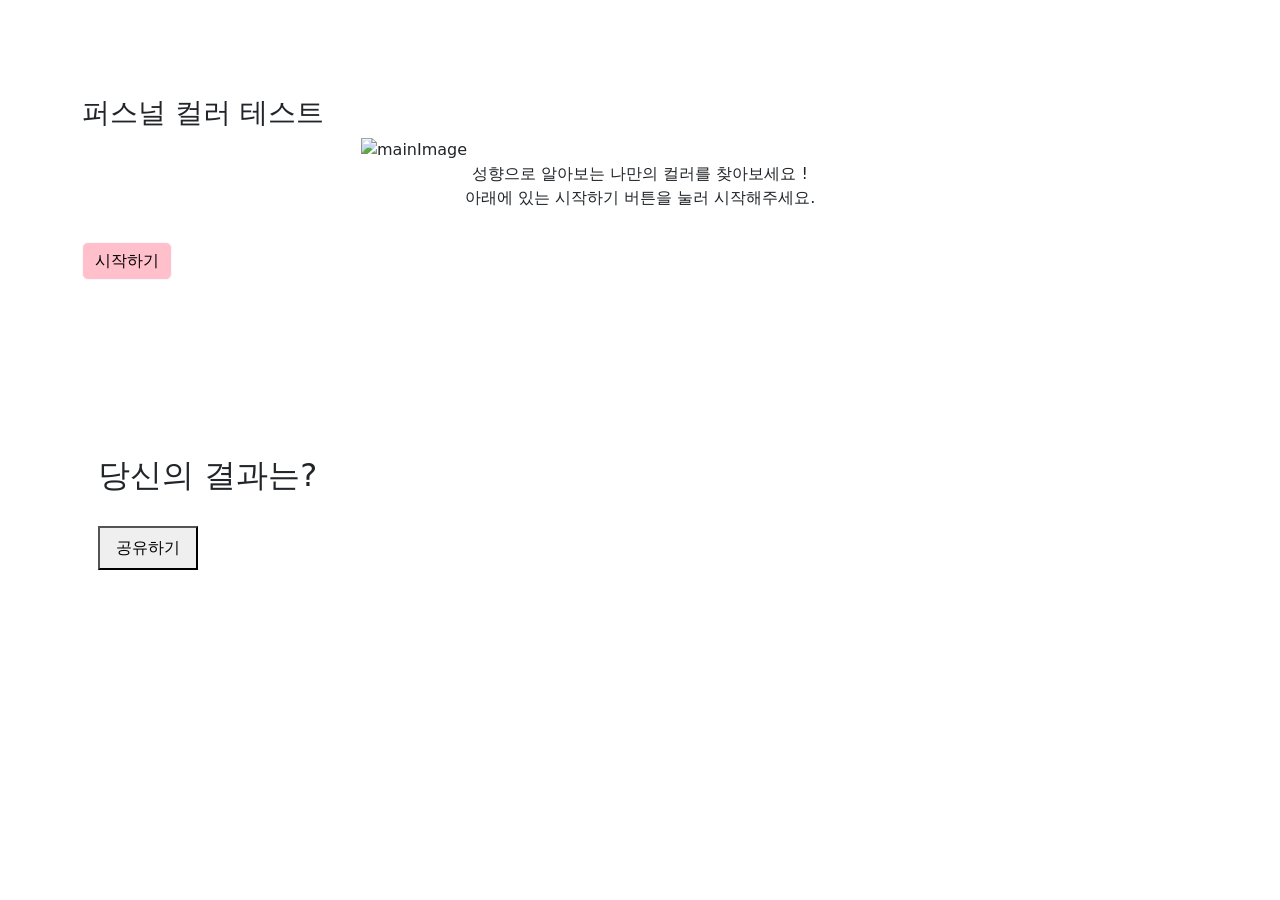
==== index.html @ f671b68a "Add files via upload" ====
<!DOCTYPE html>
<html lang="ko">

<head>
  <meta charset="UTF-8">
  <meta http-equiv="X-UA-Compatible" content="IE=edge">
  <meta name="viewport" content="width=device-width, initial-scale=1.0">
  <meta name="keywords" content="십이간지 연애유형">
  <meta name="description" content="십이간지 연애유형">

  <!-- sns share -->
  <meta property="og:url" content="" />
  <meta property="og:title" content="십이간지 연애유형" />
  <meta property="og:type" content="website" />
  <meta property="og:image" content="./img/gummybear.jpg"/>
  <meta property="og:description" content="십이간지로 알아보는 연애유형" />

  <!-- favicon -->
  <link rel="shortcut icon" href="./img/favicon.ico">
  <link rel="apple-touch-icon-precomposed" href="img/favicon.ico">

  <title>퍼스널 컬러 테스트</title>
  <link href="https://cdn.jsdelivr.net/npm/bootstrap@5.2.1/dist/css/bootstrap.min.css" rel="stylesheet"
    integrity="sha384-iYQeCzEYFbKjA/T2uDLTpkwGzCiq6soy8tYaI1GyVh/UjpbCx/TYkiZhlZB6+fzT" crossorigin="anonymous">
  <link rel="preconnect" href="https://fonts.googleapis.com">
  <link rel="preconnect" href="https://fonts.gstatic.com" crossorigin>
  <link href="https://fonts.googleapis.com/css2?family=Hahmlet&display=swap" rel="stylesheet">
  <link rel="stylesheet" href="./css/default.css">
  <link rel="stylesheet" href="./css/main.css">
  <link rel="stylesheet" href="./css/qna.css">
  <link rel="stylesheet" href="./css/animation.css">
  <link rel="stylesheet" href="./css/result.css">
  <script src="https://t1.kakaocdn.net/kakao_js_sdk/2.0.0/kakao.min.js" integrity="sha384-PFHeU/4gvSH8kpvhrigAPfZGBDPs372JceJq3jAXce11bVA6rMvGWzvP4fMQuBGL" crossorigin="anonymous"></script>
  <script>
    // SDK를 초기화 합니다. 사용할 앱의 JavaScript 키를 설정해야 합니다.
    // developers.kakao.com 접속 → 로그인 → 내 애플리케이션 → 해당 애플리케이션 앱키 복사 후 붙여넣기
    Kakao.init('JAVASCRIPTKEY');
    // SDK 초기화 여부를 판단합니다.
    Kakao.isInitialized();
  </script>
</head>

<body>
  <div class = "container">
  <section id="main" class="mx-auto mt-5">
    <h3 class="pt-5">퍼스널 컬러 테스트</h3>
    <div class="col-lg-6 col-md-8 col-sm-10 col-12 mx-auto">
      <img src="./img/colorful.png"  width="250" height="250" class="img-fluid" alt="mainImage">
    </div>
    <p class="text-center">성향으로 알아보는 나만의 컬러를 찾아보세요 !<br>
      아래에 있는 시작하기 버튼을 눌러 시작해주세요.</p>
    <button type="button" class="btn btn-light mt-3" style="background-color: pink"; onclick="js:begin()">시작하기</button>
  </section>
  <section id="qna">
    <div class="status mx-auto mt-5">
      <div class="statusBar"></div>
    </div>
    
    <div class="qBox my-5 p-3 mx-auto"></div>

    <div class="answerBox"></div>
  </section>
  <section id="result" class="mx-auto my-5 px-3 py-5">
    <h2>당신의 결과는?</h2>
    <div class="resultName"></div>
    <div id="resultImg" class="my-3 col-lg-6 col-md-8 col-sm-10 col-12 mx-auto">

    </div>
    <div class="resultDesc"></div>
    <button type="button" class="kakao my-3 py-2 px-3" onclick="js:setShare()">공유하기</button>
  </section>
  <script src="./js/data.js"></script>
  <script src="./js/start.js"></script>
  <script src="./js/share.js"></script>
</body>

</html>
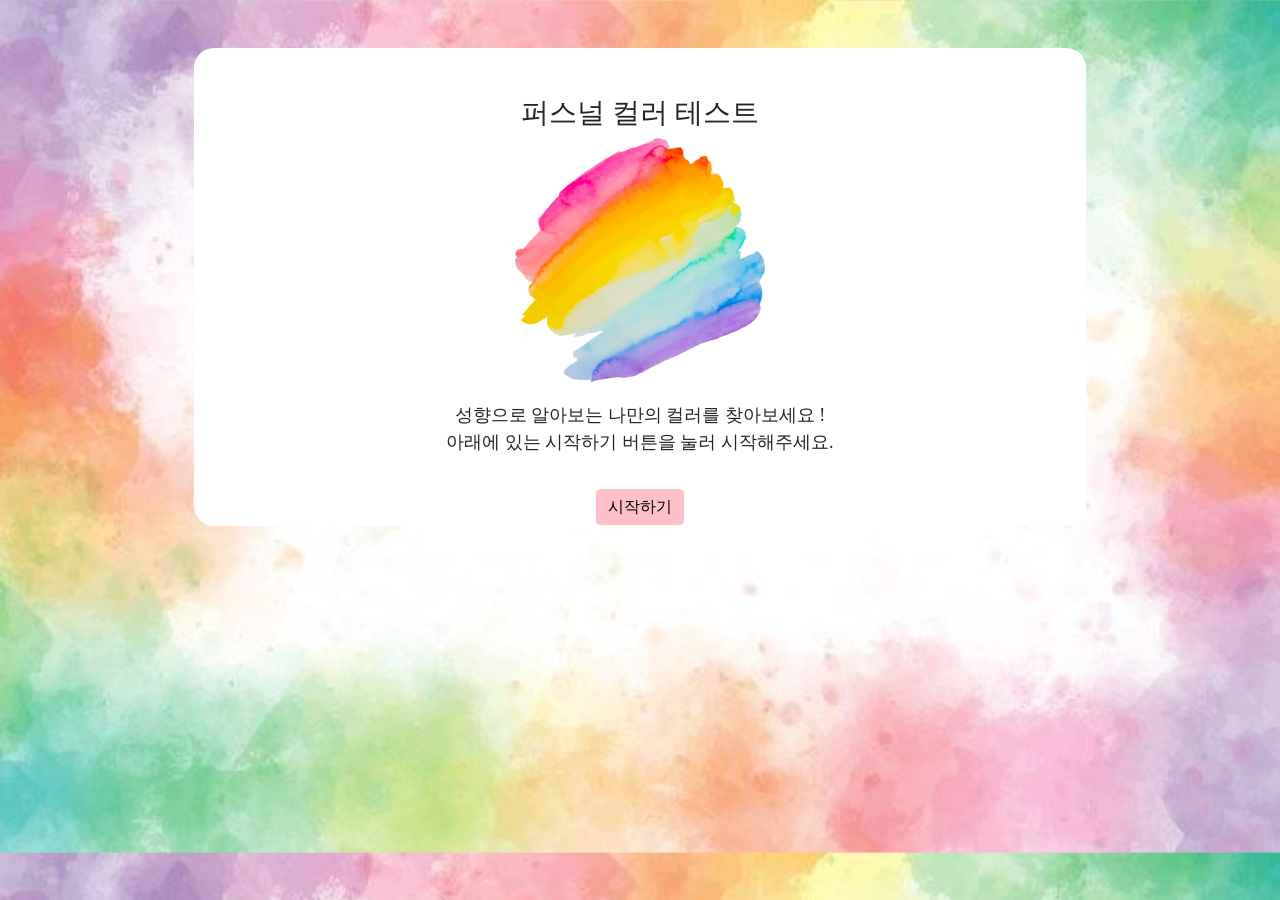
==== commit a8948f20: "2" ====
--- a/index.html
+++ b/index.html
@@ -5,15 +5,15 @@
   <meta charset="UTF-8">
   <meta http-equiv="X-UA-Compatible" content="IE=edge">
   <meta name="viewport" content="width=device-width, initial-scale=1.0">
-  <meta name="keywords" content="십이간지 연애유형">
-  <meta name="description" content="십이간지 연애유형">
+  <meta name="keywords" content="나의 성향 컬러 테스트">
+  <meta name="description" content="나의 성향 컬러 테스트">
 
   <!-- sns share -->
   <meta property="og:url" content="" />
-  <meta property="og:title" content="십이간지 연애유형" />
+  <meta property="og:title" content="나의 성향 컬러 테스트" />
   <meta property="og:type" content="website" />
   <meta property="og:image" content="./img/gummybear.jpg"/>
-  <meta property="og:description" content="십이간지로 알아보는 연애유형" />
+  <meta property="og:description" content="성향으로 알아보는 컬러 테스트" />
 
   <!-- favicon -->
   <link rel="shortcut icon" href="./img/favicon.ico">
--- a/css/default.css
+++ b/css/default.css
@@ -0,0 +1,18 @@
+/* 파일에 전체적으로 영향을 주는 css */
+
+
+body {
+  background-image: url("../img/colorful.jpg");
+  background-size: cover;
+ }
+  
+  * {
+    font-family: 'Hahmlet', serif;
+  }
+  
+  p {
+    font-size: 18px;
+  }
+ 
+
+ 
--- a/css/main.css
+++ b/css/main.css
@@ -0,0 +1,8 @@
+/* main섹션에 해당하는 css */
+#main {
+    background-color: white;
+    width: 80%;
+    text-align: center;
+   border-radius: 20px;
+}
+ 
--- a/css/qna.css
+++ b/css/qna.css
@@ -0,0 +1,43 @@
+#qna {
+  display: none;
+}
+
+.qBox {
+  background-color: whitesmoke;
+  text-align: center;
+  border-radius: 20px;
+  font-size: 20px;
+  width: 80%;
+}
+
+.answerList {
+  background-color: whitesmoke;
+  border-radius: 20px;
+  display: block;
+  width: 80%;
+  border: 0px;
+}
+
+/* 커서가 요소 위에 올라가 있거나 선택했을때 */
+.answerList:hover, .answerList:focus {
+  background-color: palevioletred;
+  color: whitesmoke;
+}
+
+.status {
+  height: 20px;
+  width: 80%;
+  background-color: white;
+  border-radius: 20px;
+}
+
+.statusBar {
+  height: 100%;
+  border-radius: 20px;
+  /* Permalink - use to edit and share this gradient: https://colorzilla.com/gradient-editor/#febbbb+0,fe9090+45,ff5c5c+100;Red+3D+%231 */
+  background: #febbbb; /* Old browsers */
+  background: -moz-linear-gradient(top,  #febbbb 0%, #fe9090 45%, #ff5c5c 100%); /* FF3.6-15 */
+  background: -webkit-linear-gradient(top,  #febbbb 0%,#fe9090 45%,#ff5c5c 100%); /* Chrome10-25,Safari5.1-6 */
+  background: linear-gradient(to bottom,  #febbbb 0%,#fe9090 45%,#ff5c5c 100%); /* W3C, IE10+, FF16+, Chrome26+, Opera12+, Safari7+ */
+  filter: progid:DXImageTransform.Microsoft.gradient( startColorstr='#febbbb', endColorstr='#ff5c5c',GradientType=0 ); /* IE6-9 */
+}
--- a/css/animation.css
+++ b/css/animation.css
@@ -0,0 +1,46 @@
+@keyframes fadeIn {
+  from {
+    opacity: 0;
+  }
+
+  to {
+    opacity: 1;
+  }
+}
+
+@keyframes fadeOut {
+  from {
+    opacity: 1;
+  }
+
+  to {
+    opacity: 0;
+  }
+}
+
+
+/* Chorme */
+@-webkit-keyframes fadeIn {
+  from {
+    opacity: 0;
+  }
+
+  to {
+    opacity: 1;
+  }
+}
+
+@-webkit-keyframes fadeOut {
+  from {
+    opacity: 1;
+  }
+
+  to {
+    opacity: 0;
+  }
+}
+
+.fadeIn{
+  animation: fadeIn;
+  animation-duration: 0.5s;
+}
--- a/css/result.css
+++ b/css/result.css
@@ -0,0 +1,42 @@
+#result{
+  display: none;
+  background-color: whitesmoke;
+  width: 80%;
+  text-align: center;
+  border-radius: 20px;
+}
+
+#shareResult {
+  background-color: black;
+  width: 80%;
+  text-align: center;
+  border-radius: 20px;
+}
+
+.resultName {
+  font-size: 20px;
+}
+
+.kakao {
+  color: white;
+  background-color: #FEE500;
+  border: 0px;
+  border-radius: 20px;
+}
+
+.kakao:hover, .kakao:focus {
+  background-color: #fff066;
+  color: white;
+}
+
+.gohome {
+  color: white;
+  background-color: pink;
+  border: 0px;
+  border-radius: 20px;
+}
+
+.gohome:hover, .gohome:focus {
+  background-color: palevioletred;
+  color: white;
+}
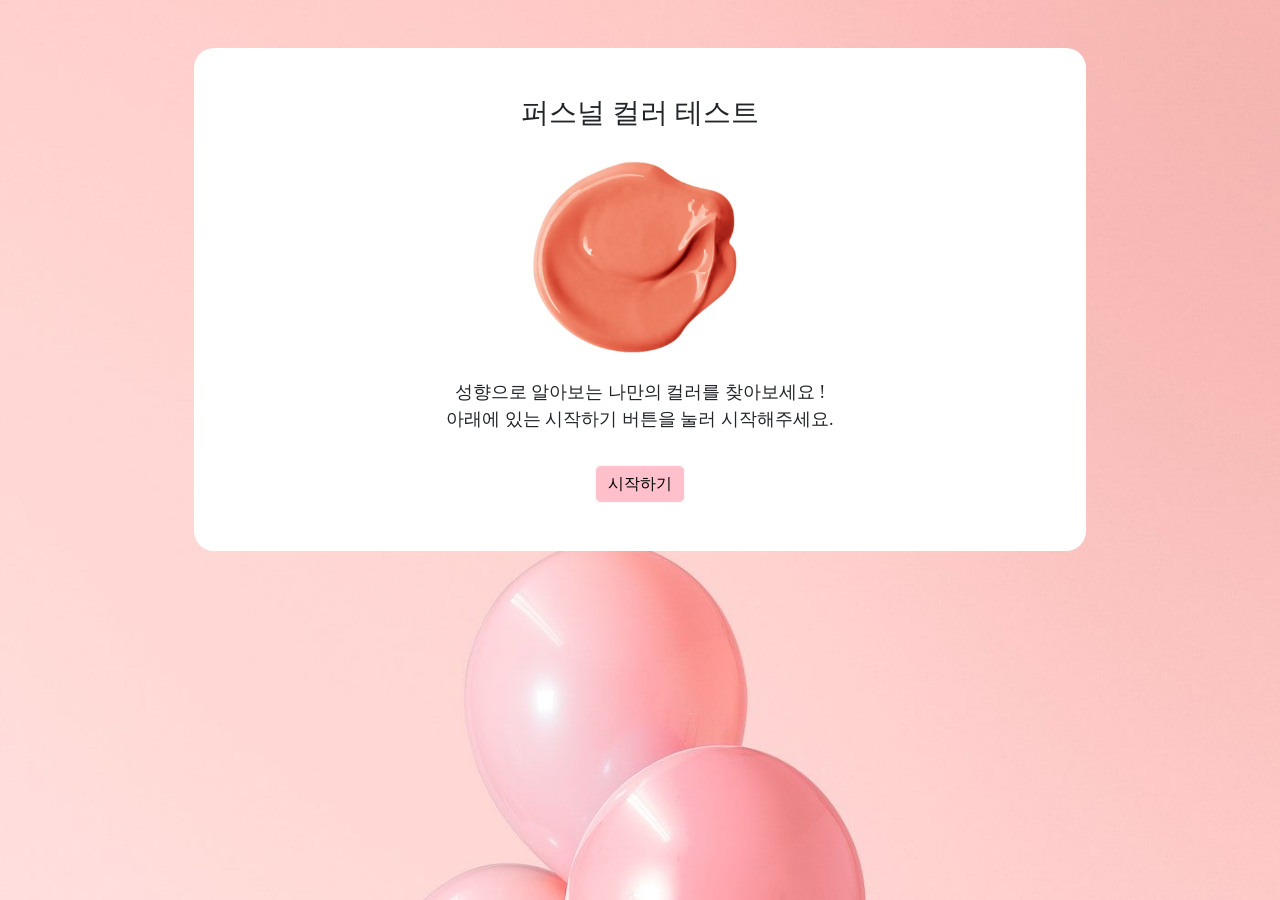
==== commit da6865e5: "kjdf" ====
--- a/index.html
+++ b/index.html
@@ -45,11 +45,11 @@
   <section id="main" class="mx-auto mt-5">
     <h3 class="pt-5">퍼스널 컬러 테스트</h3>
     <div class="col-lg-6 col-md-8 col-sm-10 col-12 mx-auto">
-      <img src="./img/colorful.png"  width="250" height="250" class="img-fluid" alt="mainImage">
+      <img src="./img/coral.png"  width="250" height="250" class="img-fluid" alt="mainImage">
     </div>
     <p class="text-center">성향으로 알아보는 나만의 컬러를 찾아보세요 !<br>
       아래에 있는 시작하기 버튼을 눌러 시작해주세요.</p>
-    <button type="button" class="btn btn-light mt-3" style="background-color: pink"; onclick="js:begin()">시작하기</button>
+    <button type="button" class="btn btn-light mt-3 mb-5" style="background-color: pink"; onclick="js:begin()">시작하기</button>
   </section>
   <section id="qna">
     <div class="status mx-auto mt-5">
--- a/css/default.css
+++ b/css/default.css
@@ -2,8 +2,13 @@
 
 
 body {
-  background-image: url("../img/colorful.jpg");
+  background-image: url("../img/balloon_wallpaper.jpg");
   background-size: cover;
+  background-position: center center;
+  background-repeat:  no-repeat;
+  background-attachment: fixed;
+  
+  
  }
   
   * {
@@ -13,6 +18,4 @@
   p {
     font-size: 18px;
   }
- 
-
  
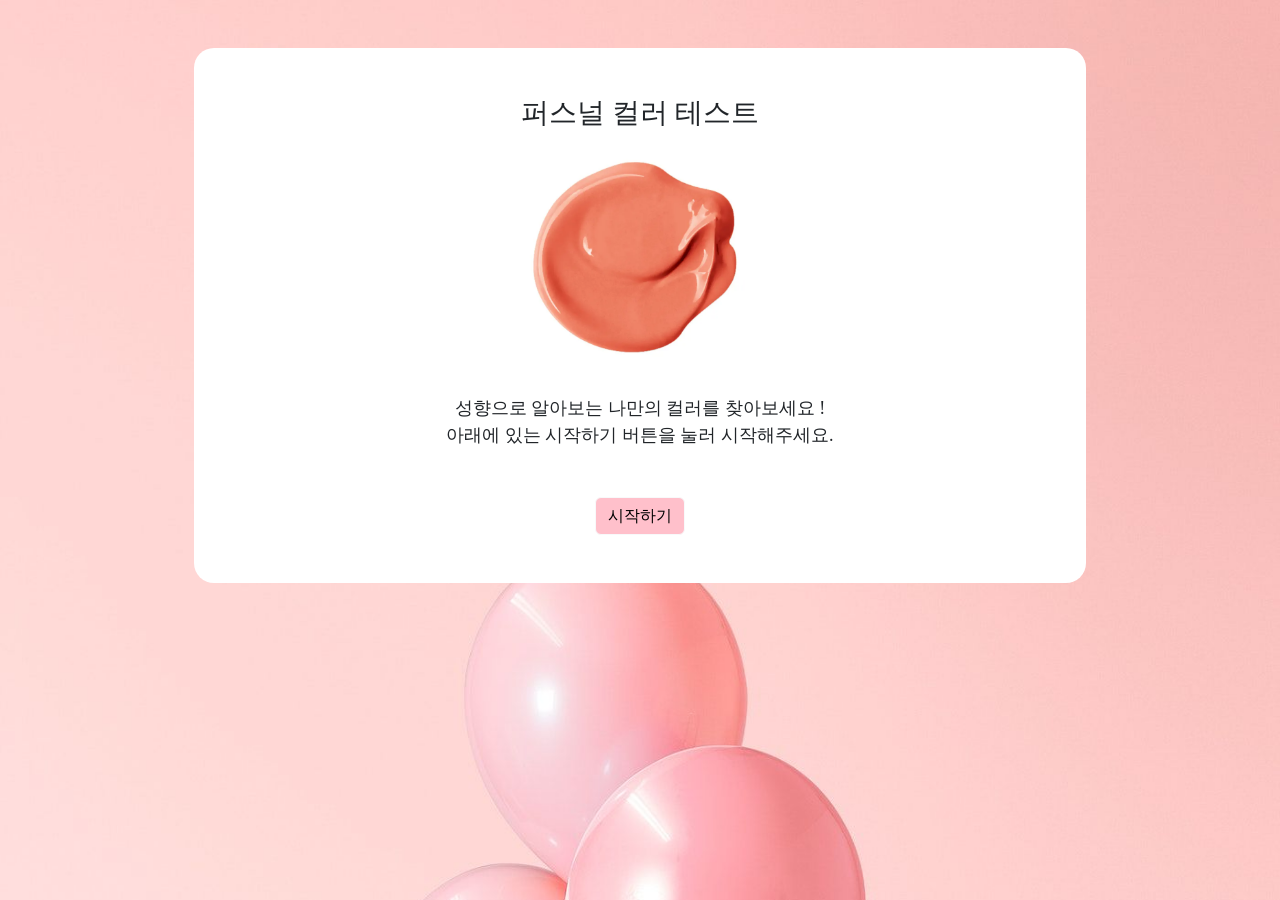
==== commit 513e57ad: "배경수정, 패딩수정" ====
--- a/index.html
+++ b/index.html
@@ -47,7 +47,7 @@
     <div class="col-lg-6 col-md-8 col-sm-10 col-12 mx-auto">
       <img src="./img/coral.png"  width="250" height="250" class="img-fluid" alt="mainImage">
     </div>
-    <p class="text-center">성향으로 알아보는 나만의 컬러를 찾아보세요 !<br>
+    <p class="text-center p-3">성향으로 알아보는 나만의 컬러를 찾아보세요 !<br>
       아래에 있는 시작하기 버튼을 눌러 시작해주세요.</p>
     <button type="button" class="btn btn-light mt-3 mb-5" style="background-color: pink"; onclick="js:begin()">시작하기</button>
   </section>
